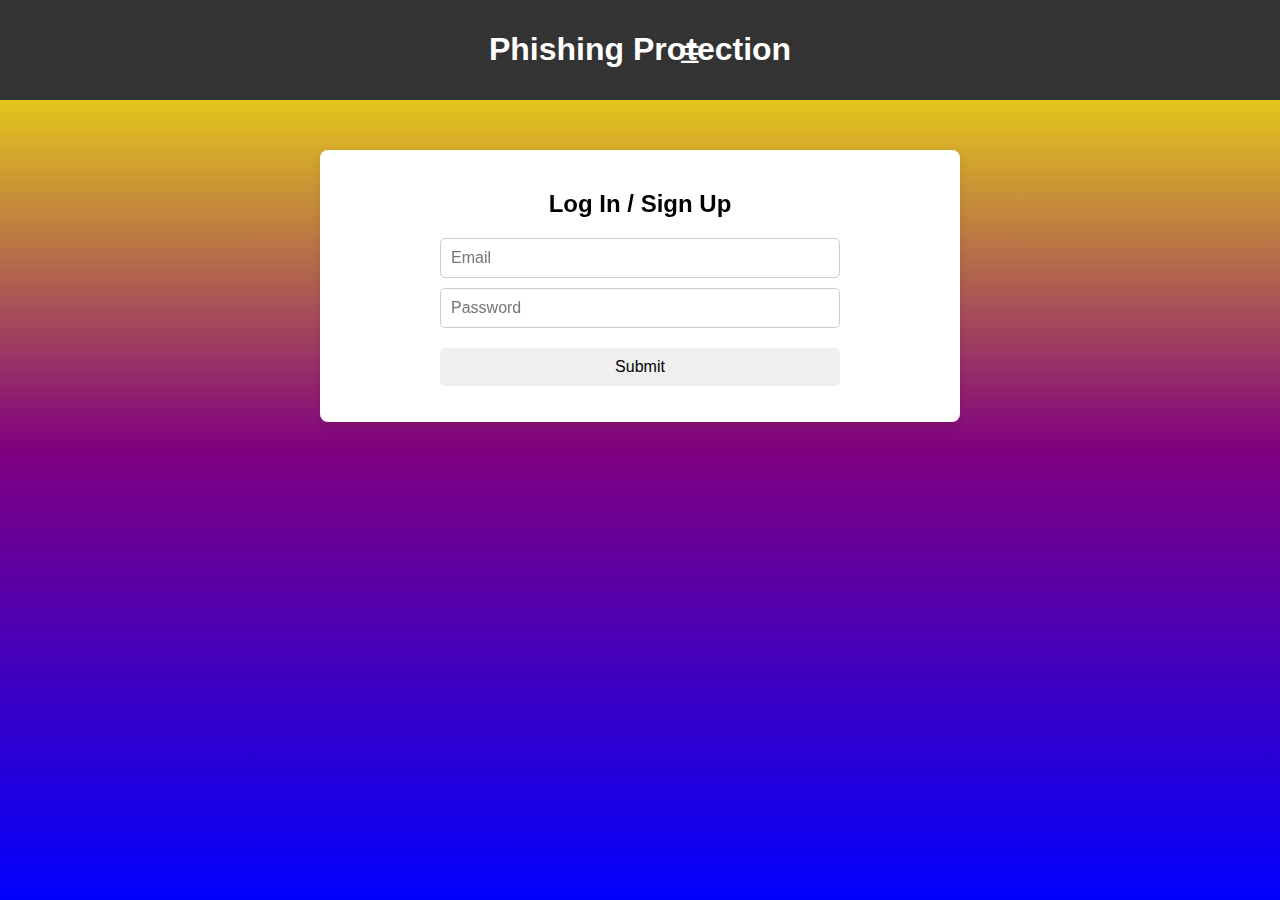
==== index.html @ f96d921b "Update index.html" ====
<!DOCTYPE html>
<html lang="en">
<head>
    <meta charset="utf-8">
    <meta name="viewport" content="width=device-width, initial-scale=1.0">
    <title>Mail Scraper</title>
    <link rel="stylesheet" href="./css/styles.css">
    <script defer src="./js/script.js"></script>
</head>
<body>
    <!-- Gradient Background -->
    <div class="background-gradient"></div>

    <header>
        <button id="menu-toggle">&#9776;</button>
        <h1>Phishing Protection</h1>
    </header>

    <!-- Sidebar (Hamburger Menu) -->
    <nav id="sidebar" class="hidden">
        <ul>
            <li><a href="account.html">Account Settings</a></li>
            <li><a href="subscriptions.html">Subscriptions</a></li>
            <li><a href="about.html">About the Product</a></li>
            <li><a href="#">Contact Us</a></li>
            <li><a href="#">Forums</a></li>
        </ul>
    </nav>

    <!-- Main Content -->
    <main>
        <section id="login-signup">
            <h2>Log In / Sign Up</h2>
            <form id="auth-form">
                <input type="email" id="email" placeholder="Email" required>
                <input type="password" id="password" placeholder="Password" required>
                <button type="submit">Submit</button>
            </form>
            <p id="message"></p>
        </section>
    </main>
</body>
</html>
---- css/styles.css ----
/* General Reset */
body {
    font-family: Arial, sans-serif;
    margin: 0;
    padding: 0;
    position: relative;
    overflow-x: hidden;
}

/* Gradient Background */
.background-gradient {
    position: fixed;
    top: 0;
    left: 0;
    width: 100%;
    height: 100%;
    background: linear-gradient(to bottom, yellow, purple, blue);
    z-index: -1;
}

/* Header */
header {
    display: flex;
    align-items: center;
    justify-content: center; /* Centers the title */
    padding: 10px;
    background-color: #333;
    color: white;
    position: relative;
}

/* Move the hamburger menu to the left */
#menu-toggle {
    position: absolute;
    left: 50px; /* Positions it on the left */
    background: none;
    border: none;
    color: white;
    font-size: 24px;
    cursor: pointer;
}

/* Sidebar (Hamburger Menu) */
#sidebar {
    position: fixed;
    top: 0;
    left: -250px;
    width: 250px;
    height: 100vh;
    background-color: #222;
    padding-top: 20px;
    transition: left 0.3s ease;
    z-index: 1000;
}

#sidebar ul {
    list-style: none;
    padding: 0;
}

#sidebar ul li {
    padding: 10px;
}

#sidebar ul li a {
    color: white;
    text-decoration: none;
}

/* Show the sidebar when 'active' class is added */
#sidebar.active {
    left: 0;
}

/* Main Content */
main {
    padding: 20px;
    position: relative;
    z-index: 1;
    background-color: white;
    max-width: 600px;
    margin: 50px auto;
    border-radius: 8px;
    box-shadow: 0 4px 8px rgba(0, 0, 0, 0.1);
}

.account-info, .subscription-details, .password-change {
    margin-bottom: 20px;
    padding: 15px;
    background: #fff;
    border-radius: 8px;
    box-shadow: 0 2px 5px rgba(0, 0, 0, 0.1);
}

h2 {
    text-align: center;
}

form {
    display: flex;
    flex-direction: column;
    gap: 10px;
    max-width: 400px;
    margin: auto;
}

label {
    font-weight: bold;
}

input, select, button {
    padding: 10px;
    font-size: 16px;
    border: 1px solid #ccc;
    border-radius: 5px;
}

/* Center the text for the About page */
.about, .features, .functionality, .pricing {
    text-align: center;
    max-width: 800px;
    margin: 0 auto; /* Centers content */
    padding: 20px;
}

/* Fix header spacing inside the sections */
.about h2, .features h2, .functionality h2, .pricing h2 {
    margin-bottom: 10px; /* Adds space below headers */
    font-size: 24px; /* Makes headers more readable */
}

/* Ensure paragraphs have proper spacing */
.about p, .features p, .functionality p, .pricing p {
    font-size: 18px;
    line-height: 1.6; /* Improves readability */
    margin-bottom: 15px; /* Adds spacing below each paragraph */
}

/* Adjust list items for better readability */
.features ul {
    list-style-type: none; /* Removes default bullets */
    padding: 0;
}

.features ul li {
    font-size: 18px;
    margin: 10px 0;
}

/* Subscription Page */
.subscriptions-container {
    text-align: center;
    max-width: 800px;
    margin: 0 auto;
    padding: 20px;
}

/* Subscription Plan Boxes */
.subscription-options {
    display: flex;
    flex-wrap: wrap;
    justify-content: center;
    gap: 20px;
}

.plan {
    background: white;
    padding: 20px;
    border-radius: 10px;
    box-shadow: 0 4px 8px rgba(0, 0, 0, 0.1);
    text-align: center;
    max-width: 250px;
    flex: 1;
}

.plan h3 {
    margin-bottom: 10px;
    font-size: 22px;
}

.plan p {
    font-size: 16px;
    margin: 5px 0;
}

/* Buttons for Selecting Plans */
.plan button {
    margin-top: 15px;
    padding: 10px;
    width: 100%;
    font-size: 16px;
    background-color: #007bff;
    color: white;
    border: none;
    border-radius: 5px;
    cursor: pointer;
}

.plan button:hover {
    background-color: #0056b3;
}

/* Mobile Responsive */
@media (max-width: 768px) {
    .subscription-options {
        flex-direction: column;
        align-items: center;
    }

    .plan {
        width: 90%;
    }
}

/* Buttons */
button {
    display: block;
    width: 100%;
    padding: 10px;
    margin-top: 10px;
    font-size: 16px;
    border: none;
    cursor: pointer;
    border-radius: 5px;
}

.cancel-subscription {
    background-color: red;
    color: white;
}

.update-info, .update-password {
    background-color: #007bff;
    color: white;
}

/* Mobile Responsiveness */
@media (max-width: 768px) {
    main {
        width: 90%;
    }
}
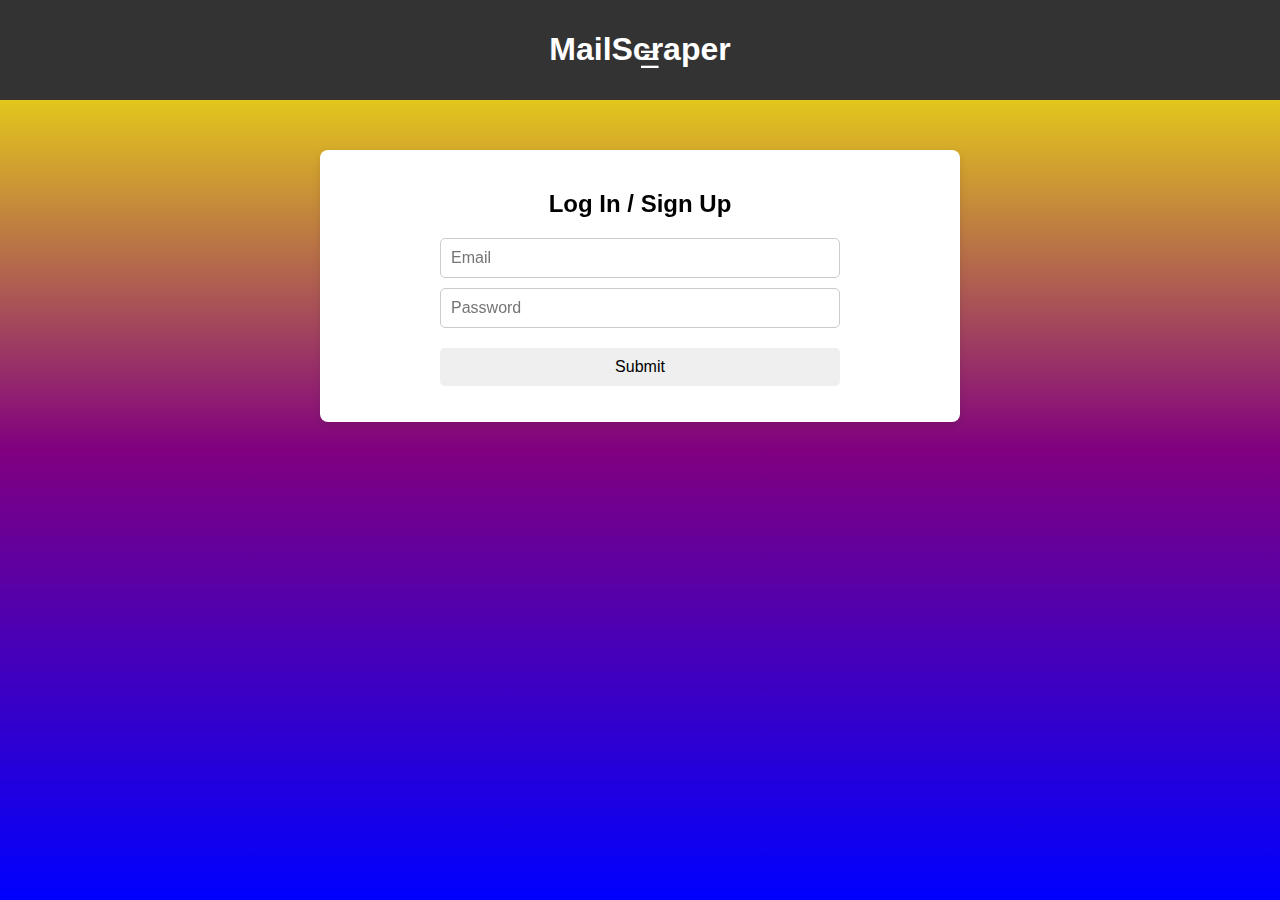
==== commit 07521cc2: "Update index.html" ====
--- a/index.html
+++ b/index.html
@@ -13,7 +13,7 @@
 
     <header>
         <button id="menu-toggle">&#9776;</button>
-        <h1>Phishing Protection</h1>
+        <h1>MailScraper</h1>
     </header>
 
     <!-- Sidebar (Hamburger Menu) -->
--- a/css/styles.css
+++ b/css/styles.css
@@ -1,3 +1,7 @@
+body {
+    background-color: hotpink !important;
+}
+
 /* General Reset */
 body {
     font-family: Arial, sans-serif;
@@ -22,22 +26,26 @@
 header {
     display: flex;
     align-items: center;
-    justify-content: center; /* Centers the title */
+    justify-content: center;
     padding: 10px;
     background-color: #333;
     color: white;
     position: relative;
-}
-
-/* Move the hamburger menu to the left */
+    z-index: 1000;
+}
+
+/* Hamburger Menu Button */
 #menu-toggle {
     position: absolute;
-    left: 50px; /* Positions it on the left */
+    left: 10px;
+    top: 50%;
+    transform: translateY(-50%);
     background: none;
     border: none;
     color: white;
     font-size: 24px;
     cursor: pointer;
+    z-index: 1001;
 }
 
 /* Sidebar (Hamburger Menu) */
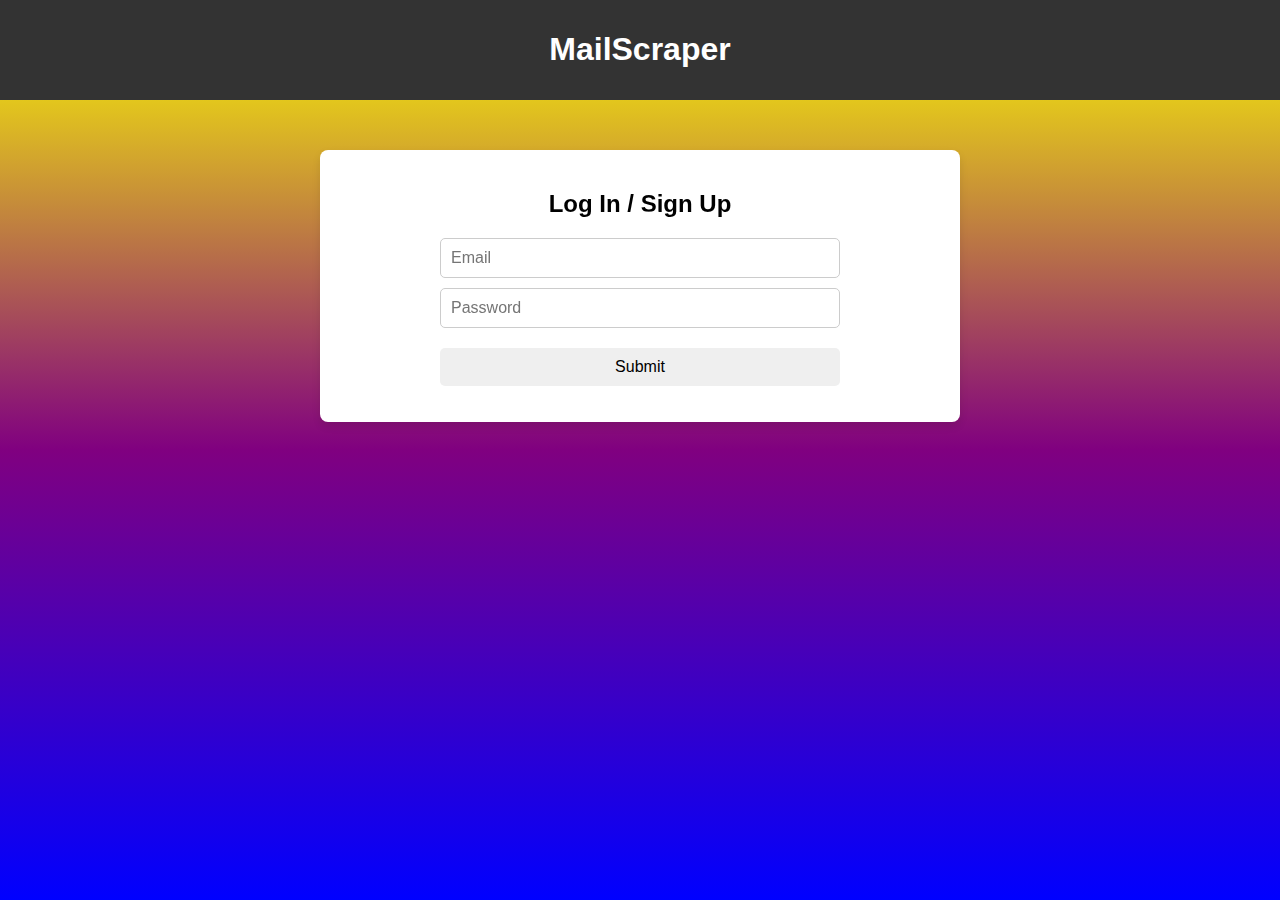
==== commit 79016cb8: "Update index.html" ====
--- a/index.html
+++ b/index.html
@@ -4,15 +4,19 @@
     <meta charset="utf-8">
     <meta name="viewport" content="width=device-width, initial-scale=1.0">
     <title>Mail Scraper</title>
-    <link rel="stylesheet" href="./css/styles.css">
+    <link rel="stylesheet" href="css/styles.css">
     <script defer src="./js/script.js"></script>
 </head>
 <body>
     <!-- Gradient Background -->
     <div class="background-gradient"></div>
 
+    <!-- Hamburger Menu Button - outside header -->
+    <div id="hamburger-wrapper">
+        <button id="menu-toggle">&#9776;</button>
+    </div>
+
     <header>
-        <button id="menu-toggle">&#9776;</button>
         <h1>MailScraper</h1>
     </header>
 
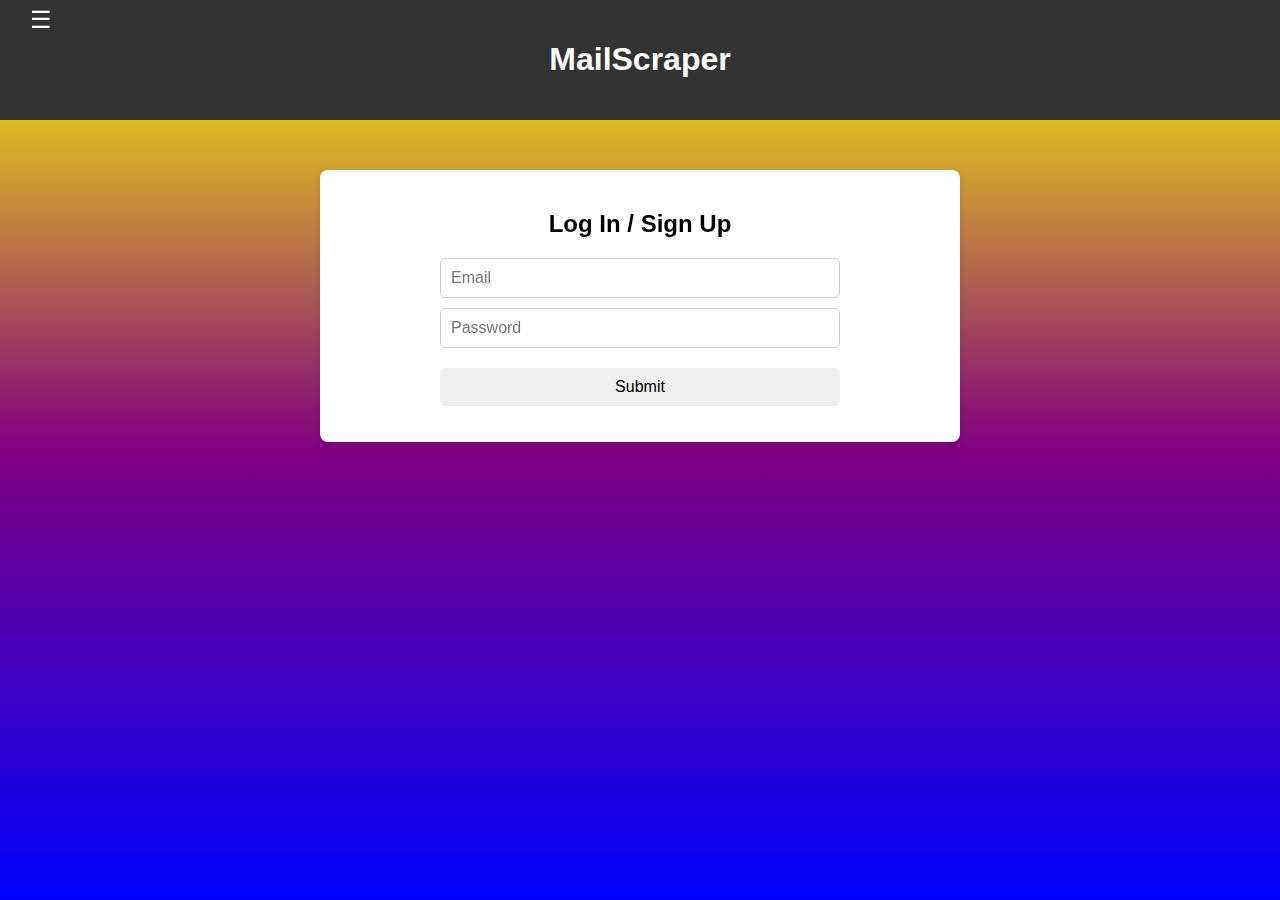
==== commit 04c6d6ea: "Update index.html" ====
--- a/index.html
+++ b/index.html
@@ -23,11 +23,11 @@
     <!-- Sidebar (Hamburger Menu) -->
     <nav id="sidebar" class="hidden">
         <ul>
-            <li><a href="account.html">Account Settings</a></li>
+            <li><a href="index.html">Home</a></li>
+            <li><a href="about.html">About</a></li>
             <li><a href="subscriptions.html">Subscriptions</a></li>
-            <li><a href="about.html">About the Product</a></li>
-            <li><a href="#">Contact Us</a></li>
-            <li><a href="#">Forums</a></li>
+            <li><a href="contact.html">Contact</a></li>
+            <li><a href="logout.html">Logout</a></li>
         </ul>
     </nav>
 
--- a/css/styles.css
+++ b/css/styles.css
@@ -22,16 +22,31 @@
     z-index: -1;
 }
 
-/* Header */
+/* Wrapper for Hamburger Menu */
+#hamburger-wrapper {
+    position: fixed;
+    top: 10px;
+    left: 10px;
+    z-index: 1001;
+}
+
+/* Hamburger Button */
+#menu-toggle {
+    background: none;
+    border: none;
+    color: white;
+    font-size: 28px;
+    cursor: pointer;
+}
+
+/* Adjust Header Styling if Needed */
 header {
-    display: flex;
-    align-items: center;
-    justify-content: center;
-    padding: 10px;
+    text-align: center;
+    padding: 20px 10px;
     background-color: #333;
     color: white;
+    z-index: 1000;
     position: relative;
-    z-index: 1000;
 }
 
 /* Hamburger Menu Button */
